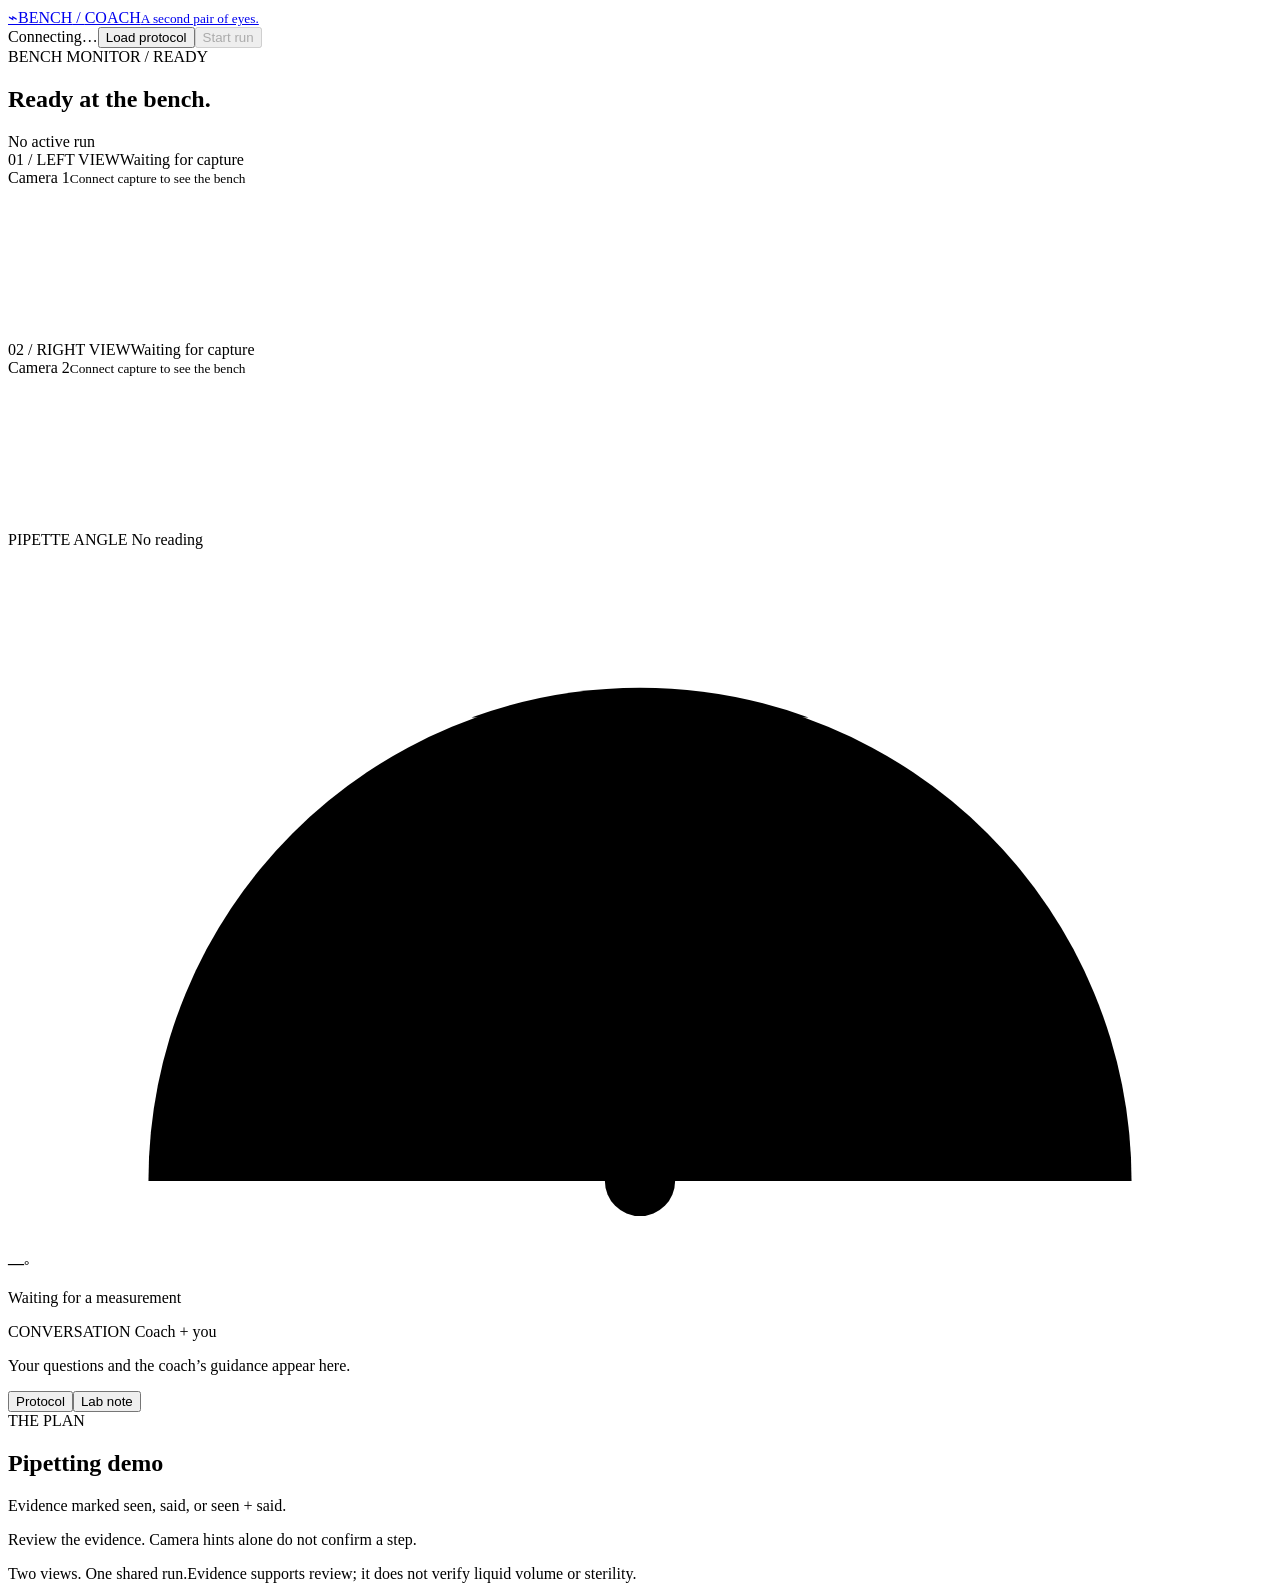
==== app/static/index.html @ cb49771d "Add NVIDIA tasks to the page" ====
<!doctype html>
<html lang="en">
<head><meta charset="utf-8"><meta name="viewport" content="width=device-width,initial-scale=1"><title>Bench Coach</title><link rel="icon" href="/static/favicon.svg"><link rel="stylesheet" href="/static/style.css"><script src="/static/app.js" defer></script></head>
<body>
<header class="topbar"><a class="brand" href="/" aria-label="Bench Coach home"><span class="brand-icon">⌁</span><span>BENCH<span class="muted"> / </span>COACH<small>A second pair of eyes.</small></span></a><div class="controls"><div id="parts" aria-label="Part health"></div><div class="actions"><span id="connection" role="status">Connecting…</span><button id="load">Load protocol</button><button id="run" class="primary" disabled>Start run</button></div></div></header>
<main>
<section class="heading"><div><div class="eyebrow" id="progress">BENCH MONITOR / READY</div><h1 id="current">Ready at the bench.</h1></div><span class="run-label" id="run-label">No active run</span></section>
<div id="notice" role="status" hidden></div>
<div id="warning" role="alert" hidden></div>
<div id="question" role="status" hidden></div>
<div class="workspace">
<section class="live-grid" aria-label="Live bench">
<article class="camera card"><div class="card-label"><span>01 / LEFT VIEW</span><span class="camera-state">Waiting for capture</span></div><div class="camera-stage"><div class="placeholder">Camera 1<small>Connect capture to see the bench</small></div><img id="cam0" alt="Live left camera" hidden><svg id="boxes0" aria-label="Left camera detections" preserveAspectRatio="xMidYMid slice"></svg></div></article>
<article class="camera card"><div class="card-label"><span>02 / RIGHT VIEW</span><span class="camera-state">Waiting for capture</span></div><div class="camera-stage"><div class="placeholder">Camera 2<small>Connect capture to see the bench</small></div><img id="cam1" alt="Live right camera" hidden><svg id="boxes1" aria-label="Right camera detections" preserveAspectRatio="xMidYMid slice"></svg></div></article>
<article class="angle card"><div class="card-label">PIPETTE ANGLE <span id="angle-status">No reading</span></div><div class="angle-body"><svg viewBox="0 0 180 100" aria-hidden="true"><path class="gauge-track" d="M20 90 A70 70 0 0 1 160 90"/><path class="gauge-safe" d="M66 24 A70 70 0 0 1 114 24"/><line x1="90" y1="90" x2="90" y2="23" id="needle"/><circle cx="90" cy="90" r="5"/></svg><strong id="degrees">—<small>°</small></strong></div><p id="angle-caption">Waiting for a measurement</p></article>
<article class="conversation card"><div class="card-label">CONVERSATION <span>Coach + you</span></div><div id="chat" aria-live="polite"><p class="empty">Your questions and the coach’s guidance appear here.</p></div></article>
</section>
<aside class="protocol card"><div class="tabs" role="tablist" aria-label="Run details"><button id="protocol-tab" role="tab" aria-selected="true" aria-controls="protocol-panel">Protocol</button><button id="note-tab" role="tab" aria-selected="false" aria-controls="note-panel">Lab note <span id="note-badge" hidden>●</span></button></div><section id="protocol-panel" role="tabpanel" aria-labelledby="protocol-tab"><div class="protocol-title"><span class="eyebrow">THE PLAN</span><h2 id="protocol-name">Pipetting demo</h2><p>Evidence marked seen, said, or seen + said.</p></div><ol id="steps"></ol><p class="footnote">Review the evidence. Camera hints alone do not confirm a step.</p></section><section id="note-panel" role="tabpanel" aria-labelledby="note-tab" hidden><div class="note-actions"><a id="full-note" target="_blank" rel="noopener" hidden>Open full note ↗</a><div><a id="pdf" class="button" hidden>Download PDF</a><a id="zip" class="button" hidden>Download run</a></div></div><section id="nvidia-panel" aria-labelledby="nvidia-title"><h3 id="nvidia-title">Training tasks (NVIDIA)</h3><p id="nvidia-status" role="status">Stop a run to export training tasks.</p><button id="nvidia-export" hidden>Retry export</button><div id="nvidia-tasks"></div><button id="nvidia-synth" disabled>Make synthetic runs</button><p id="nvidia-synth-status" role="status"></p><div id="nvidia-comparison"></div><p class="nvidia-caveat">Answer keys reflect recorded events, not independent bench truth.</p></section><div id="note-content"><p class="empty">Stop a run to prepare its lab note.</p></div></section></aside>
</div>
<footer><span><i class="dot"></i> Two views. One shared run.</span><span id="footer-status">Evidence supports review; it does not verify liquid volume or sterility.</span></footer>
</main>
<dialog id="import-dialog"><form id="import-form"><div class="dialog-heading"><h2>Load a protocol</h2><button type="button" id="close-dialog" aria-label="Close">×</button></div><label for="protocol-title">Protocol name</label><input id="protocol-title" maxlength="200" value="Imported protocol" required><label for="protocol-text">Paste your instructions</label><textarea id="protocol-text" rows="10" maxlength="60000" placeholder="1. Attach a fresh tip…" required></textarea><p class="muted">Review the converted steps before starting. Actions without camera evidence need spoken confirmation.</p><p id="import-error" role="alert"></p><button id="convert" class="primary" type="submit">Load steps</button></form></dialog>
</body></html>
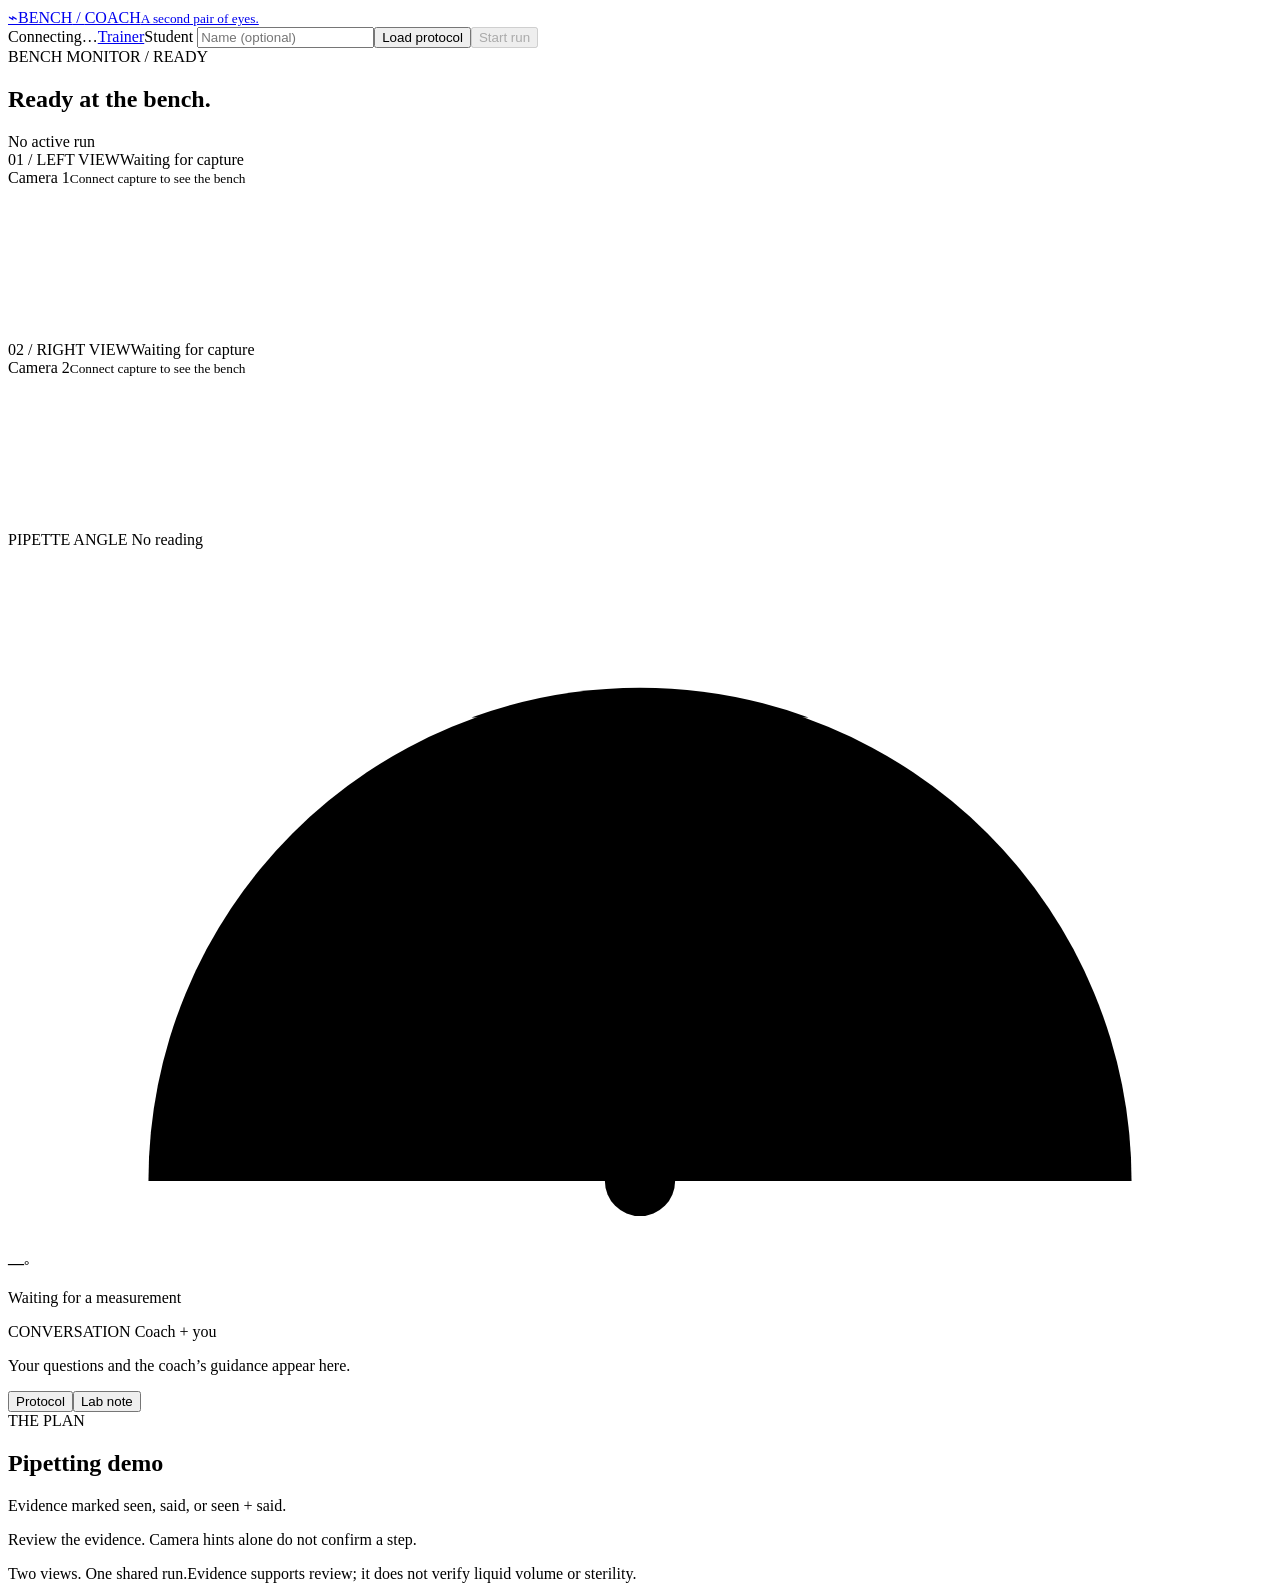
==== commit fba853e3: "Add the trainer view" ====
--- a/app/static/index.html
+++ b/app/static/index.html
@@ -2,7 +2,7 @@
 <html lang="en">
 <head><meta charset="utf-8"><meta name="viewport" content="width=device-width,initial-scale=1"><title>Bench Coach</title><link rel="icon" href="/static/favicon.svg"><link rel="stylesheet" href="/static/style.css"><script src="/static/app.js" defer></script></head>
 <body>
-<header class="topbar"><a class="brand" href="/" aria-label="Bench Coach home"><span class="brand-icon">⌁</span><span>BENCH<span class="muted"> / </span>COACH<small>A second pair of eyes.</small></span></a><div class="controls"><div id="parts" aria-label="Part health"></div><div class="actions"><span id="connection" role="status">Connecting…</span><button id="load">Load protocol</button><button id="run" class="primary" disabled>Start run</button></div></div></header>
+<header class="topbar"><a class="brand" href="/" aria-label="Bench Coach home"><span class="brand-icon">⌁</span><span>BENCH<span class="muted"> / </span>COACH<small>A second pair of eyes.</small></span></a><div class="controls"><div id="parts" aria-label="Part health"></div><div class="actions"><span id="connection" role="status">Connecting…</span><a href="/trainer">Trainer</a><label class="student-field" for="student">Student <input id="student" maxlength="120" autocomplete="off" placeholder="Name (optional)"></label><button id="load">Load protocol</button><button id="run" class="primary" disabled>Start run</button></div></div></header>
 <main>
 <section class="heading"><div><div class="eyebrow" id="progress">BENCH MONITOR / READY</div><h1 id="current">Ready at the bench.</h1></div><span class="run-label" id="run-label">No active run</span></section>
 <div id="notice" role="status" hidden></div>
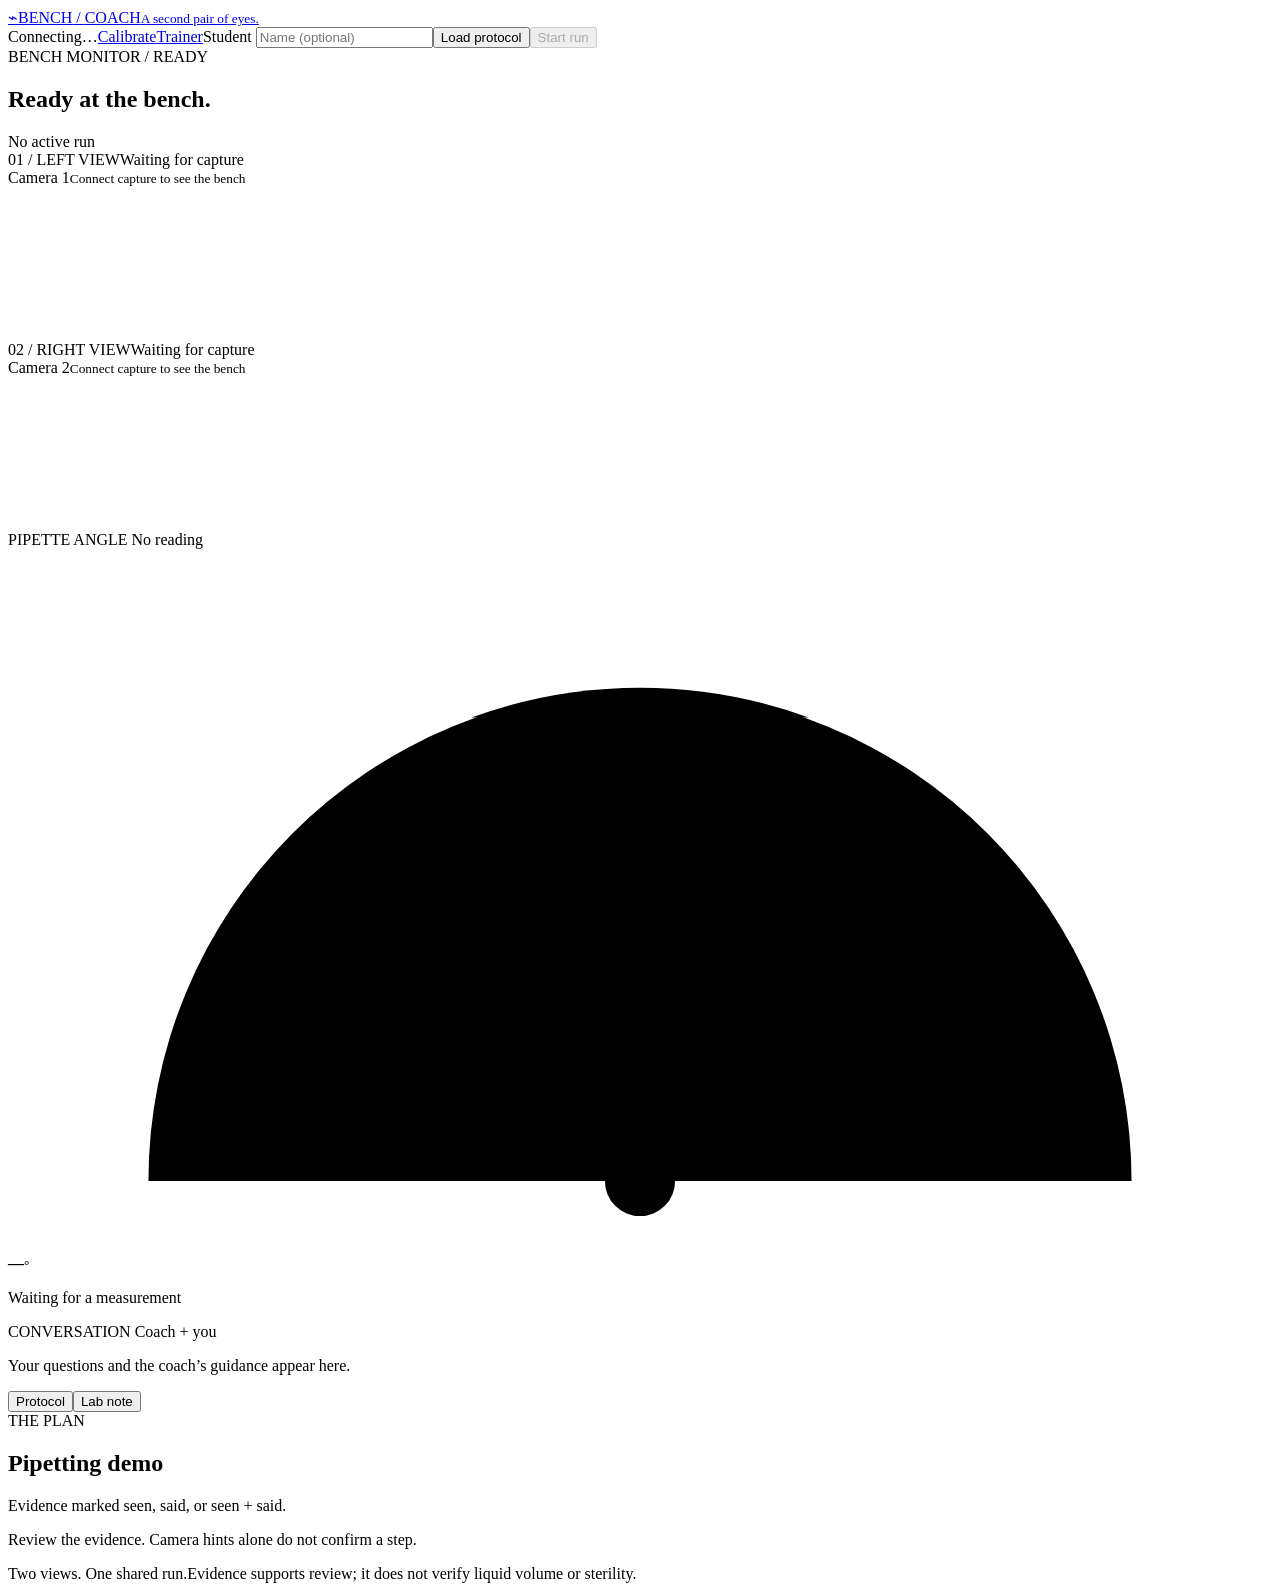
==== commit 59eedd5e: "Calibrate both cameras from the page (app /calibrate) Shows both feeds with the checkerboard corners" ====
--- a/app/static/index.html
+++ b/app/static/index.html
@@ -2,7 +2,7 @@
 <html lang="en">
 <head><meta charset="utf-8"><meta name="viewport" content="width=device-width,initial-scale=1"><title>Bench Coach</title><link rel="icon" href="/static/favicon.svg"><link rel="stylesheet" href="/static/style.css"><script src="/static/app.js" defer></script></head>
 <body>
-<header class="topbar"><a class="brand" href="/" aria-label="Bench Coach home"><span class="brand-icon">⌁</span><span>BENCH<span class="muted"> / </span>COACH<small>A second pair of eyes.</small></span></a><div class="controls"><div id="parts" aria-label="Part health"></div><div class="actions"><span id="connection" role="status">Connecting…</span><a href="/trainer">Trainer</a><label class="student-field" for="student">Student <input id="student" maxlength="120" autocomplete="off" placeholder="Name (optional)"></label><button id="load">Load protocol</button><button id="run" class="primary" disabled>Start run</button></div></div></header>
+<header class="topbar"><a class="brand" href="/" aria-label="Bench Coach home"><span class="brand-icon">⌁</span><span>BENCH<span class="muted"> / </span>COACH<small>A second pair of eyes.</small></span></a><div class="controls"><div id="parts" aria-label="Part health"></div><div class="actions"><span id="connection" role="status">Connecting…</span><a href="/calibrate">Calibrate</a><a href="/trainer">Trainer</a><label class="student-field" for="student">Student <input id="student" maxlength="120" autocomplete="off" placeholder="Name (optional)"></label><button id="load">Load protocol</button><button id="run" class="primary" disabled>Start run</button></div></div></header>
 <main>
 <section class="heading"><div><div class="eyebrow" id="progress">BENCH MONITOR / READY</div><h1 id="current">Ready at the bench.</h1></div><span class="run-label" id="run-label">No active run</span></section>
 <div id="notice" role="status" hidden></div>
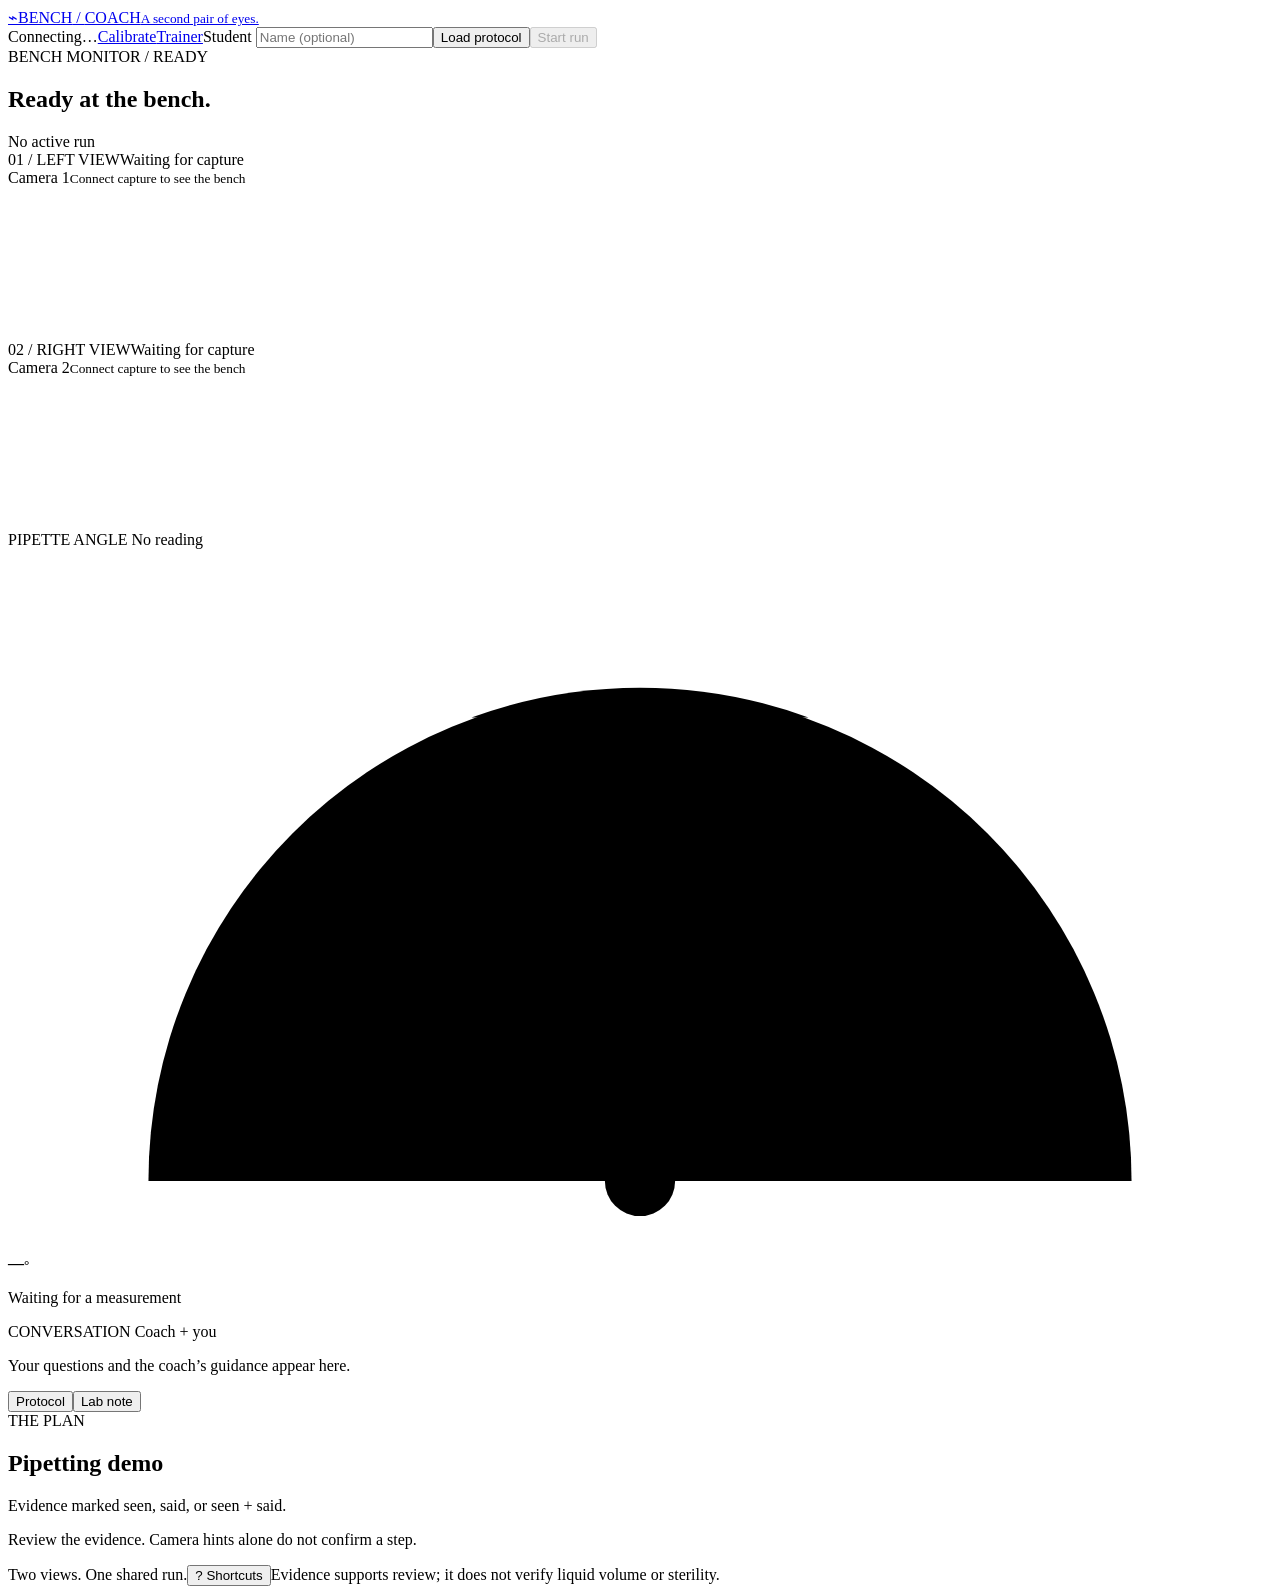
==== commit 1e9e9b85: "Add presenter shortcuts" ====
--- a/app/static/index.html
+++ b/app/static/index.html
@@ -1,6 +1,6 @@
 <!doctype html>
 <html lang="en">
-<head><meta charset="utf-8"><meta name="viewport" content="width=device-width,initial-scale=1"><title>Bench Coach</title><link rel="icon" href="/static/favicon.svg"><link rel="stylesheet" href="/static/style.css"><script src="/static/app.js" defer></script></head>
+<head><meta charset="utf-8"><meta name="viewport" content="width=device-width,initial-scale=1"><title>Bench Coach</title><link rel="icon" href="/static/favicon.svg"><link rel="stylesheet" href="/static/style.css"><script src="/static/app.js" defer></script><script src="/static/hotkeys.js" defer></script></head>
 <body>
 <header class="topbar"><a class="brand" href="/" aria-label="Bench Coach home"><span class="brand-icon">⌁</span><span>BENCH<span class="muted"> / </span>COACH<small>A second pair of eyes.</small></span></a><div class="controls"><div id="parts" aria-label="Part health"></div><div class="actions"><span id="connection" role="status">Connecting…</span><a href="/calibrate">Calibrate</a><a href="/trainer">Trainer</a><label class="student-field" for="student">Student <input id="student" maxlength="120" autocomplete="off" placeholder="Name (optional)"></label><button id="load">Load protocol</button><button id="run" class="primary" disabled>Start run</button></div></div></header>
 <main>
@@ -17,7 +17,12 @@
 </section>
 <aside class="protocol card"><div class="tabs" role="tablist" aria-label="Run details"><button id="protocol-tab" role="tab" aria-selected="true" aria-controls="protocol-panel">Protocol</button><button id="note-tab" role="tab" aria-selected="false" aria-controls="note-panel">Lab note <span id="note-badge" hidden>●</span></button></div><section id="protocol-panel" role="tabpanel" aria-labelledby="protocol-tab"><div class="protocol-title"><span class="eyebrow">THE PLAN</span><h2 id="protocol-name">Pipetting demo</h2><p>Evidence marked seen, said, or seen + said.</p></div><ol id="steps"></ol><p class="footnote">Review the evidence. Camera hints alone do not confirm a step.</p></section><section id="note-panel" role="tabpanel" aria-labelledby="note-tab" hidden><div class="note-actions"><a id="full-note" target="_blank" rel="noopener" hidden>Open full note ↗</a><div><a id="pdf" class="button" hidden>Download PDF</a><a id="zip" class="button" hidden>Download run</a></div></div><section id="nvidia-panel" aria-labelledby="nvidia-title"><h3 id="nvidia-title">Training tasks (NVIDIA)</h3><p id="nvidia-status" role="status">Stop a run to export training tasks.</p><button id="nvidia-export" hidden>Retry export</button><div id="nvidia-tasks"></div><button id="nvidia-synth" disabled>Make synthetic runs</button><p id="nvidia-synth-status" role="status"></p><div id="nvidia-comparison"></div><p class="nvidia-caveat">Answer keys reflect recorded events, not independent bench truth.</p></section><div id="note-content"><p class="empty">Stop a run to prepare its lab note.</p></div></section></aside>
 </div>
-<footer><span><i class="dot"></i> Two views. One shared run.</span><span id="footer-status">Evidence supports review; it does not verify liquid volume or sterility.</span></footer>
+<footer><span><i class="dot"></i> Two views. One shared run.</span><button id="hotkeys-hint" aria-haspopup="dialog" aria-controls="hotkeys-dialog">? Shortcuts</button><span id="footer-status">Evidence supports review; it does not verify liquid volume or sterility.</span></footer>
 </main>
 <dialog id="import-dialog"><form id="import-form"><div class="dialog-heading"><h2>Load a protocol</h2><button type="button" id="close-dialog" aria-label="Close">×</button></div><label for="protocol-title">Protocol name</label><input id="protocol-title" maxlength="200" value="Imported protocol" required><label for="protocol-text">Paste your instructions</label><textarea id="protocol-text" rows="10" maxlength="60000" placeholder="1. Attach a fresh tip…" required></textarea><p class="muted">Review the converted steps before starting. Actions without camera evidence need spoken confirmation.</p><p id="import-error" role="alert"></p><button id="convert" class="primary" type="submit">Load steps</button></form></dialog>
+<dialog id="hotkeys-dialog" aria-labelledby="hotkeys-title">
+<div class="dialog-heading"><h2 id="hotkeys-title">Presenter shortcuts</h2><button id="hotkeys-close" type="button" aria-label="Close shortcuts" autofocus>×</button></div>
+<dl><dt><kbd>Space</kbd></dt><dd>Start / stop run</dd><dt><kbd>N</kbd></dt><dd>Lab note</dd><dt><kbd>P</kbd></dt><dd>Protocol</dd><dt><kbd>F</kbd></dt><dd>Toggle full screen</dd><dt><kbd>T</kbd></dt><dd>Trainer in a new tab</dd><dt><kbd>?</kbd></dt><dd>Show / close shortcuts</dd></dl>
+<p>Space waits one second between presses. Shortcuts pause while typing or loading a protocol. Close this help with Escape.</p>
+</dialog>
 </body></html>
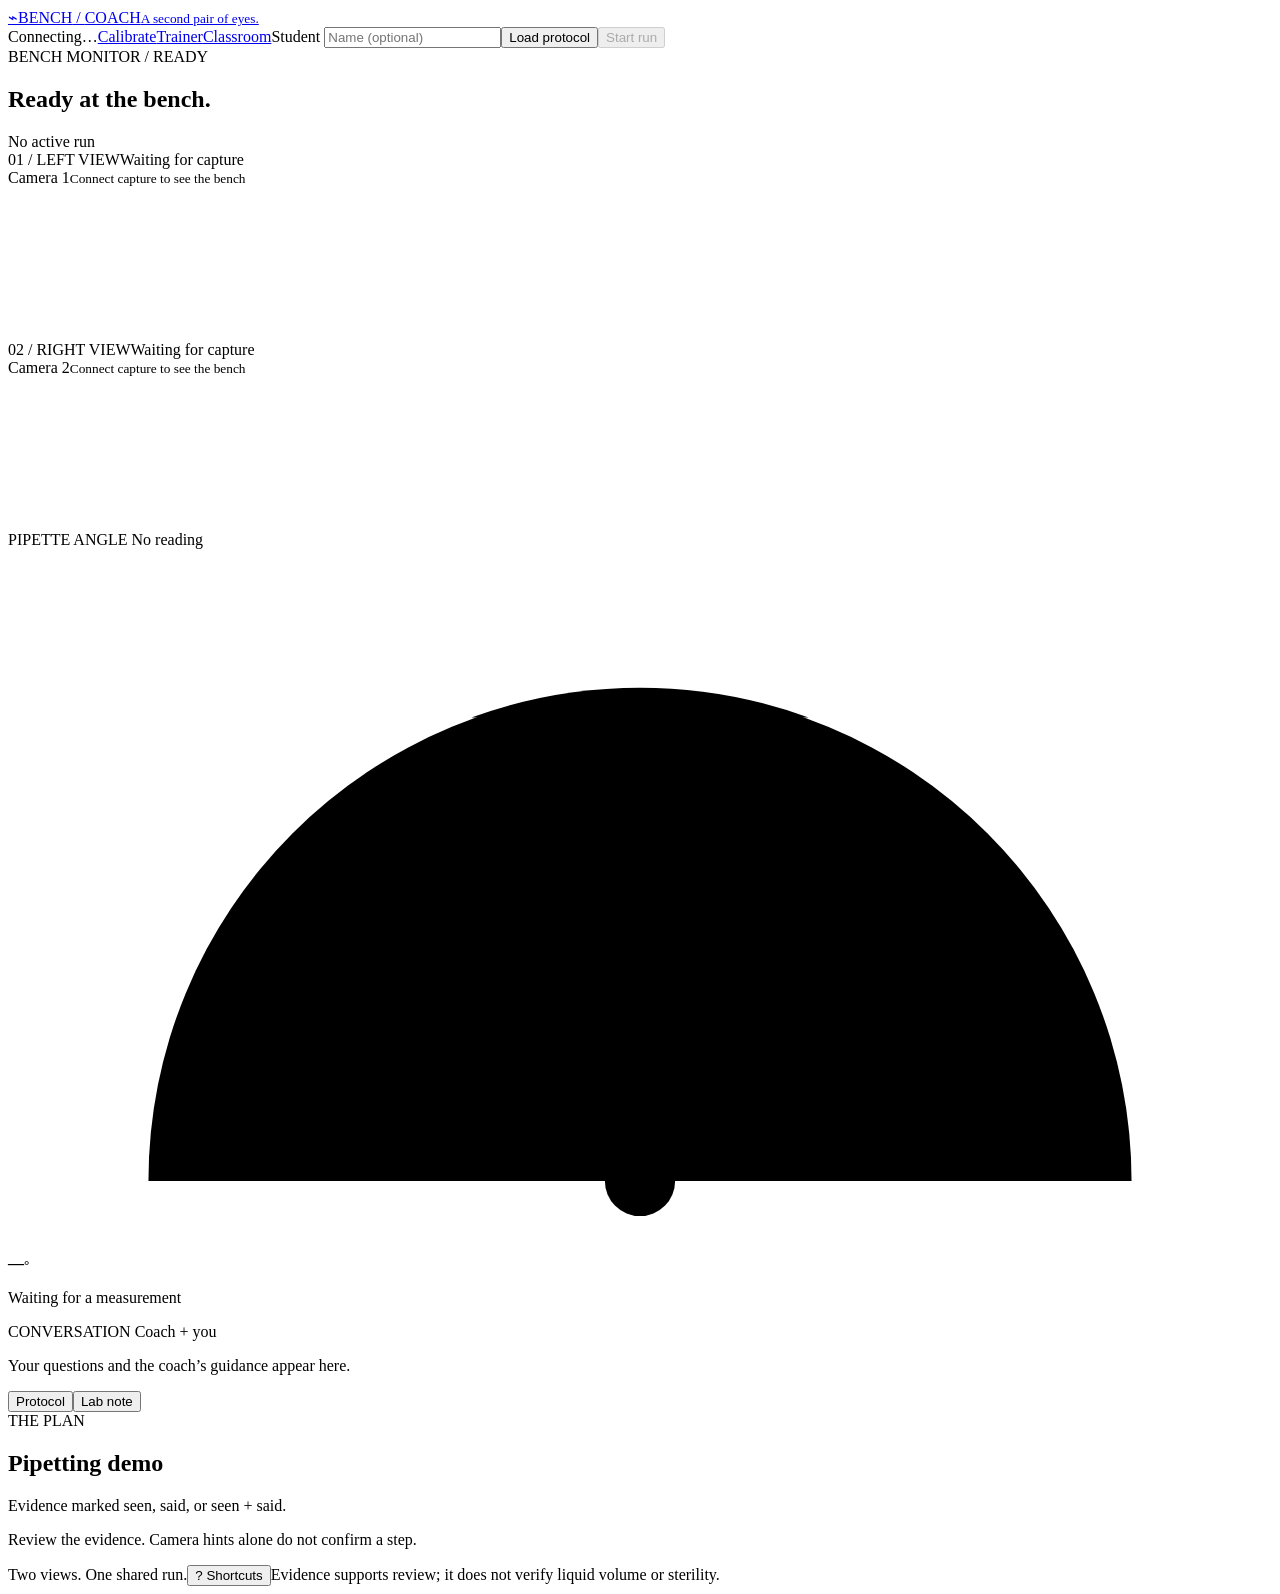
==== commit 6a561f37: "Run many benches at once with a classroom view for the trainer (app, scripts, docs) One hub serves s" ====
--- a/app/static/index.html
+++ b/app/static/index.html
@@ -2,7 +2,7 @@
 <html lang="en">
 <head><meta charset="utf-8"><meta name="viewport" content="width=device-width,initial-scale=1"><title>Bench Coach</title><link rel="icon" href="/static/favicon.svg"><link rel="stylesheet" href="/static/style.css"><script src="/static/app.js" defer></script><script src="/static/hotkeys.js" defer></script></head>
 <body>
-<header class="topbar"><a class="brand" href="/" aria-label="Bench Coach home"><span class="brand-icon">⌁</span><span>BENCH<span class="muted"> / </span>COACH<small>A second pair of eyes.</small></span></a><div class="controls"><div id="parts" aria-label="Part health"></div><div class="actions"><span id="connection" role="status">Connecting…</span><a href="/calibrate">Calibrate</a><a href="/trainer">Trainer</a><label class="student-field" for="student">Student <input id="student" maxlength="120" autocomplete="off" placeholder="Name (optional)"></label><button id="load">Load protocol</button><button id="run" class="primary" disabled>Start run</button></div></div></header>
+<header class="topbar"><a class="brand" href="/" aria-label="Bench Coach home"><span class="brand-icon">⌁</span><span>BENCH<span class="muted"> / </span>COACH<small>A second pair of eyes.</small></span></a><div class="controls"><div id="parts" aria-label="Part health"></div><div class="actions"><span id="connection" role="status">Connecting…</span><a href="/calibrate">Calibrate</a><a href="/trainer">Trainer</a><a href="/class">Classroom</a><label class="student-field" for="student">Student <input id="student" maxlength="120" autocomplete="off" placeholder="Name (optional)"></label><button id="load">Load protocol</button><button id="run" class="primary" disabled>Start run</button></div></div></header>
 <main>
 <section class="heading"><div><div class="eyebrow" id="progress">BENCH MONITOR / READY</div><h1 id="current">Ready at the bench.</h1></div><span class="run-label" id="run-label">No active run</span></section>
 <div id="notice" role="status" hidden></div>
